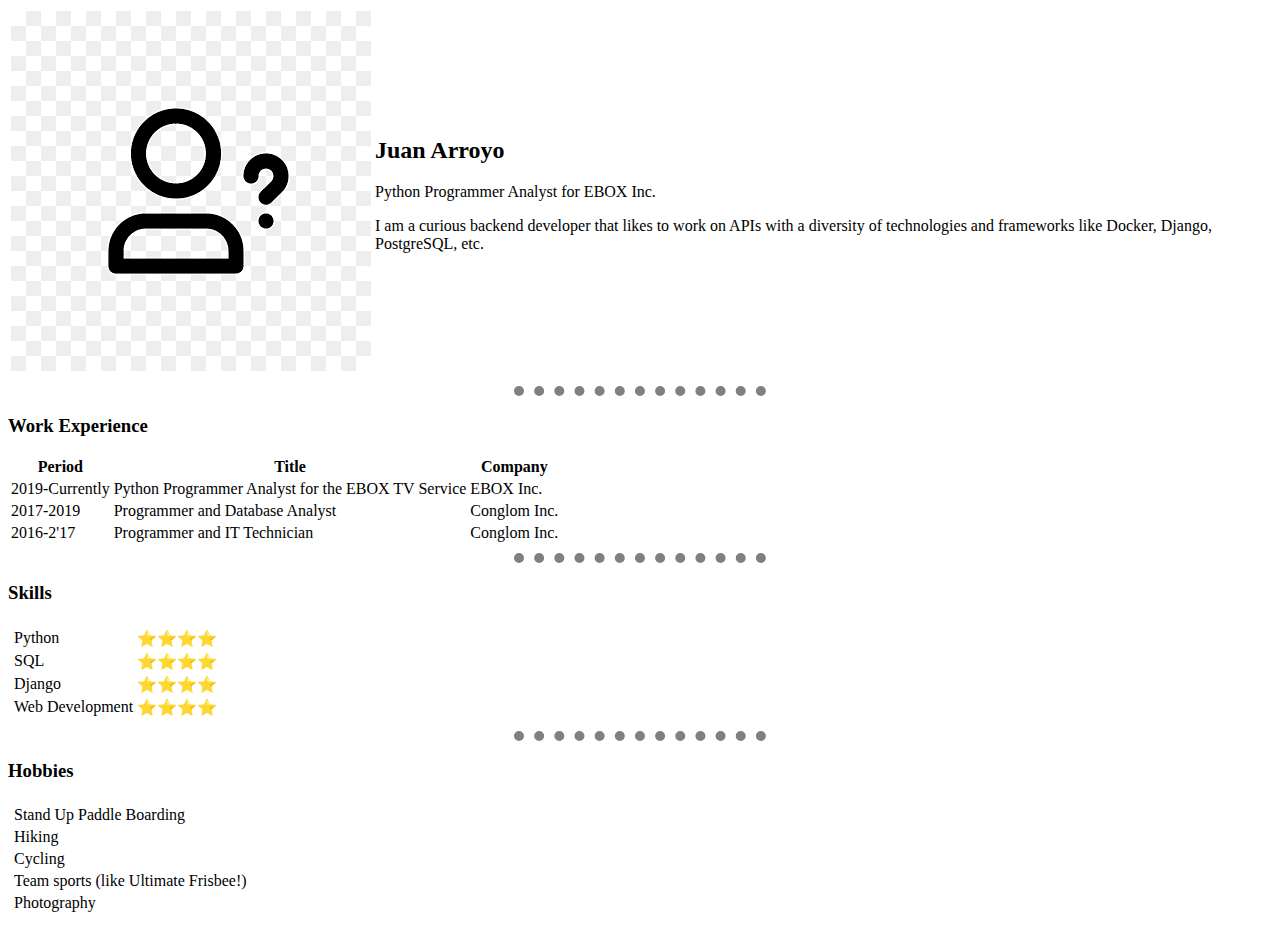
==== index.html @ 27d3938d "Proper folder structure" ====
<!DOCTYPE html>
<html lang="en">
  <head>
    <meta charset="UTF-8">
    <meta name="viewport" content="width=device-width, initial-scale=1.0">
    <meta http-equiv="X-UA-Compatible" content="ie=edge">
    <title>My CV</title>
    <link rel="stylesheet" href="css/style.css">
  </head>
  <body>

    <table>
        <tr>
            <td>
                <img src="images/avatar.png" />
            </td>
            <td>
                <h2>Juan Arroyo</h2>
                <p>Python Programmer Analyst for EBOX Inc.</p>
                <p>
                    I am a curious backend developer that likes to work on APIs with
                    a diversity of technologies and frameworks like Docker, Django, 
                    PostgreSQL, etc.
                </p>
            </td>
        </tr>
    </table>
	
    <hr>

    <h3>Work Experience</h3>
    <table>
        <thead>
            <tr>
                <th>Period</th>
                <th>Title</th>
                <th>Company</th>
            </tr>
        </thead>
        <tbody>
            <tr>
                <td>2019-Currently</td>
                <td>Python Programmer Analyst for the EBOX TV Service</td>
                <td>EBOX Inc.</td>
            </tr>
            <tr>
                <td>2017-2019</td>
                <td>Programmer and Database Analyst</td>
                <td>Conglom Inc.</td>
            </tr>
            <tr>
                <td>2016-2'17</td>
                <td>Programmer and IT Technician</td>
                <td>Conglom Inc.</td>
            </tr>
        </tbody>
    </table>

    <hr>

    <h3>Skills</h3>
    <table>
        <tr>
            <td>
                <table>
                    <tr>
                        <td>Python</td><td>⭐⭐⭐⭐</td>
                    </tr>
                    <tr>
                        <td>SQL</td><td>⭐⭐⭐⭐</td>
                    </tr>
                    <tr>
                        <td>Django</td><td>⭐⭐⭐⭐</td>
                    </tr>
                    <tr>
                        <td>Web Development</td><td>⭐⭐⭐⭐</td>
                    </tr>
                </table>
            </td>
        </tr>
    </table>

    <hr>

    <h3>Hobbies</h3>
    <table>
        <tr>
            <td>
                <table>
                    <tr>
                        <td>Stand Up Paddle Boarding</td>
                    </tr>
                    <tr>
                        <td>Hiking</td>
                    </tr>
                    <tr>
                        <td>Cycling</td>
                    </tr>
                    <tr>
                        <td>Team sports (like Ultimate Frisbee!)</td>
                    </tr>
                    <tr>
                        <td>Photography</td>
                    </tr>
                </table>
            </td>
        </tr>
    </table>

  </body>
</html>
---- css/style.css ----
hr {
    border-color: grey;
    border-width: 10px;
    border-style: none;
    border-top-style: dotted;
    width: 20%;
}
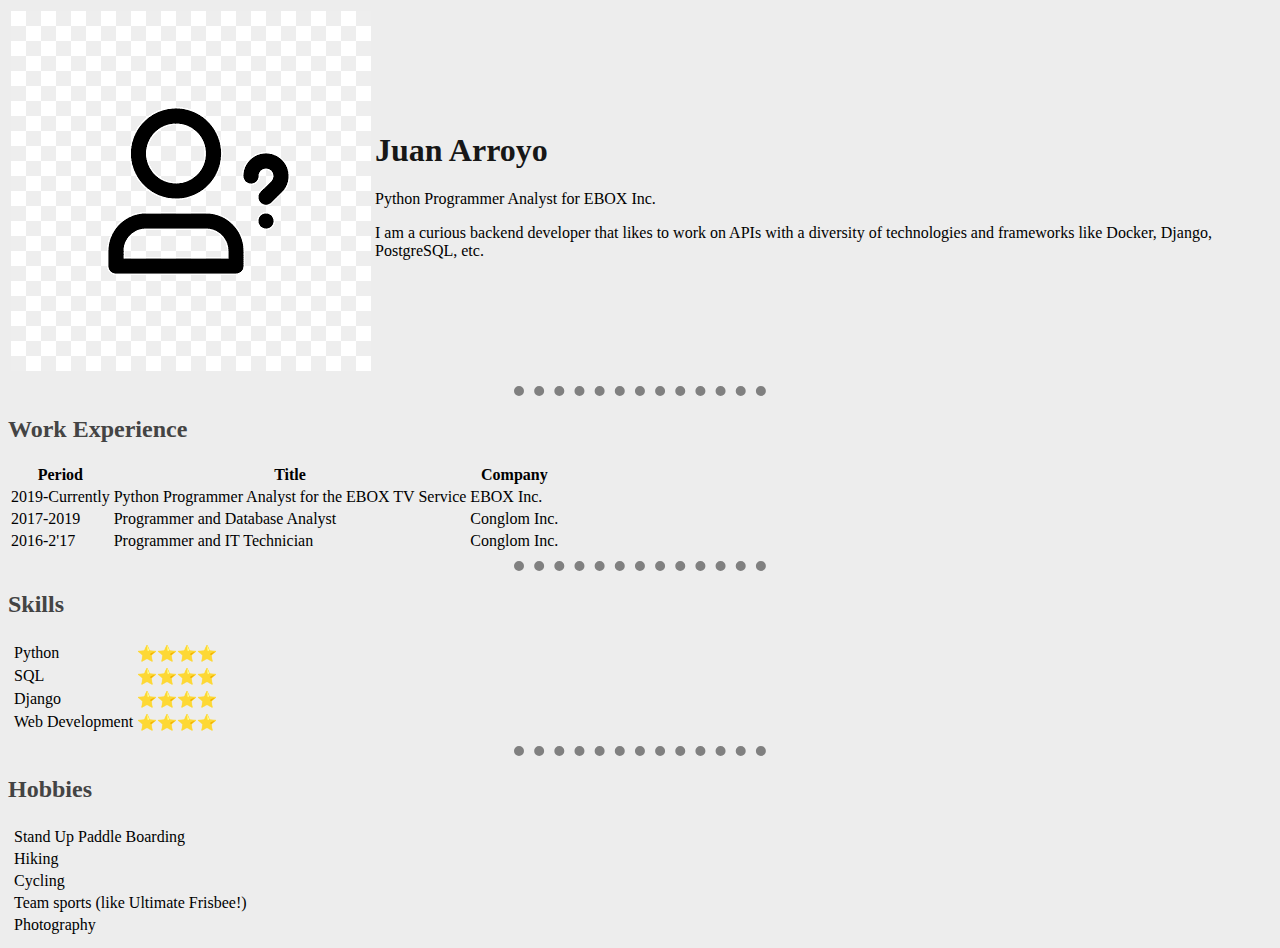
==== commit 5c02d949: "Work on CSS" ====
--- a/index.html
+++ b/index.html
@@ -15,7 +15,7 @@
                 <img src="images/avatar.png" />
             </td>
             <td>
-                <h2>Juan Arroyo</h2>
+                <h1>Juan Arroyo</h1>
                 <p>Python Programmer Analyst for EBOX Inc.</p>
                 <p>
                     I am a curious backend developer that likes to work on APIs with
@@ -28,7 +28,7 @@
 	
     <hr>
 
-    <h3>Work Experience</h3>
+    <h2>Work Experience</h2>
     <table>
         <thead>
             <tr>
@@ -58,7 +58,7 @@
 
     <hr>
 
-    <h3>Skills</h3>
+    <h2>Skills</h2>
     <table>
         <tr>
             <td>
@@ -82,7 +82,7 @@
 
     <hr>
 
-    <h3>Hobbies</h3>
+    <h2>Hobbies</h2>
     <table>
         <tr>
             <td>
--- a/css/style.css
+++ b/css/style.css
@@ -4,4 +4,20 @@
     border-style: none;
     border-top-style: dotted;
     width: 20%;
+}
+
+h1 {
+    color: #171717;
+}
+
+h2 {
+    color: #444444;
+}
+
+h3 {
+    color: #DA0037;
+}
+
+body {
+    background-color: #EDEDED;
 }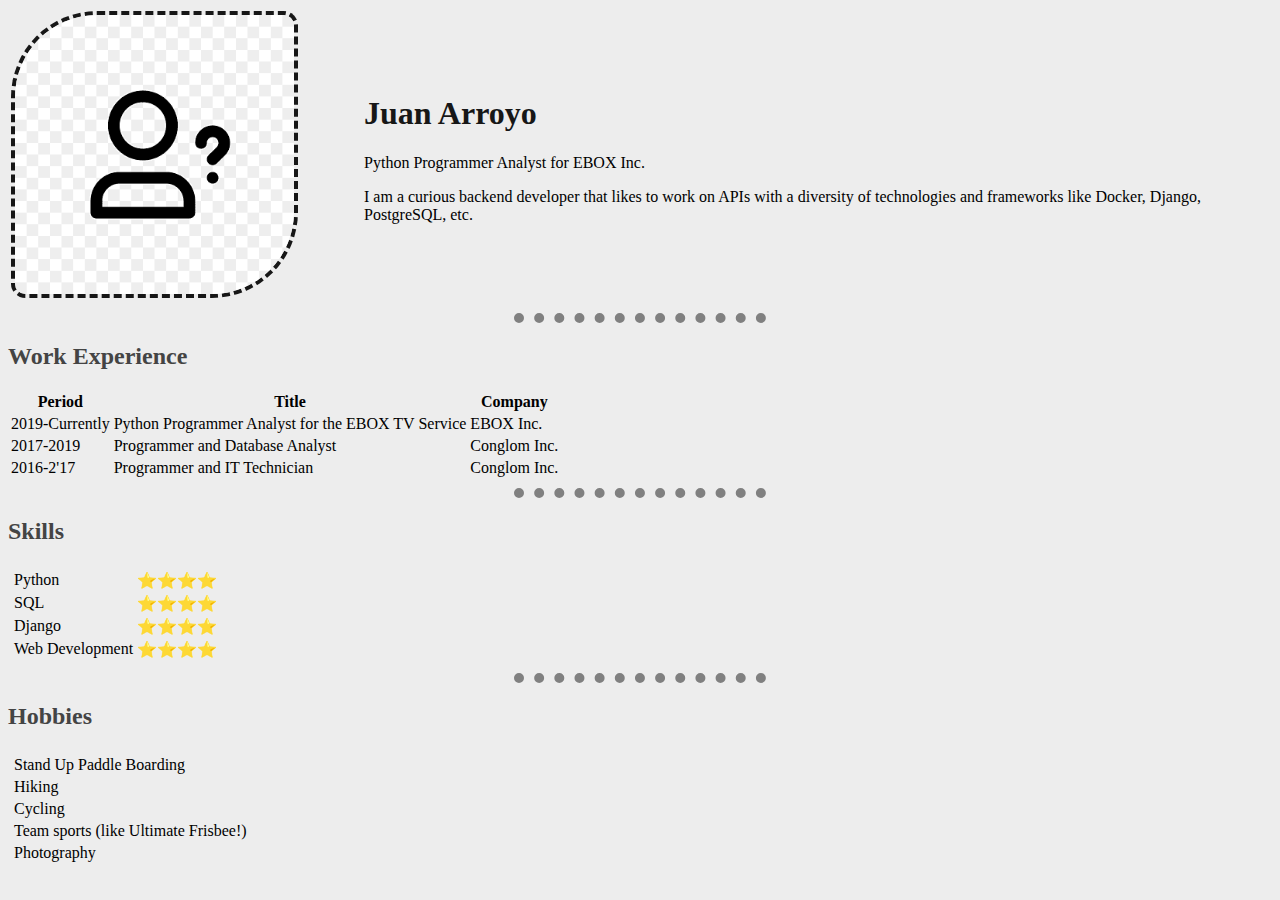
==== commit 7c03fc8d: "More CSS changes" ====
--- a/index.html
+++ b/index.html
@@ -12,7 +12,7 @@
     <table>
         <tr>
             <td>
-                <img src="images/avatar.png" />
+                <img class="avatar circular" src="images/avatar.png" />
             </td>
             <td>
                 <h1>Juan Arroyo</h1>
--- a/css/style.css
+++ b/css/style.css
@@ -20,4 +20,17 @@
 
 body {
     background-color: #EDEDED;
-}+}
+
+/* Class selectors */
+
+img.avatar {
+    border: dashed;
+    border-width: 4px;
+    border-color: #171717;
+    max-width: 80%;
+}
+
+img.circular {
+    border-radius: 30% 5%;
+}
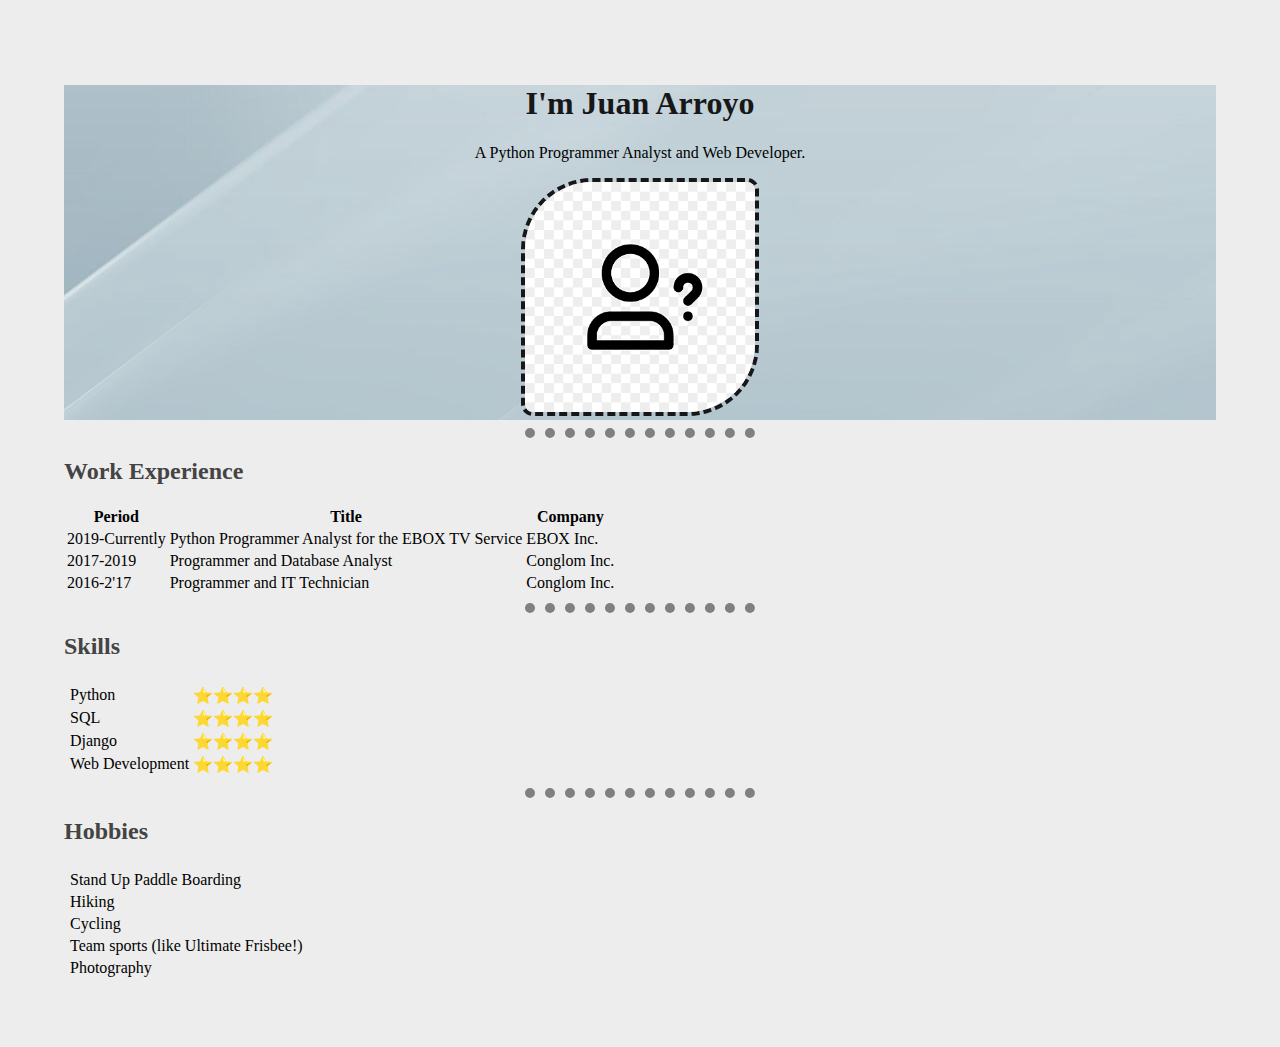
==== commit 4d2d9fde: "CSS and format changes" ====
--- a/index.html
+++ b/index.html
@@ -6,25 +6,15 @@
     <meta http-equiv="X-UA-Compatible" content="ie=edge">
     <title>My CV</title>
     <link rel="stylesheet" href="css/style.css">
+    <link rel="shortcut icon" href="icons/favicon.ico" type="image/x-icon">
   </head>
   <body>
 
-    <table>
-        <tr>
-            <td>
-                <img class="avatar circular" src="images/avatar.png" />
-            </td>
-            <td>
-                <h1>Juan Arroyo</h1>
-                <p>Python Programmer Analyst for EBOX Inc.</p>
-                <p>
-                    I am a curious backend developer that likes to work on APIs with
-                    a diversity of technologies and frameworks like Docker, Django, 
-                    PostgreSQL, etc.
-                </p>
-            </td>
-        </tr>
-    </table>
+    <div class="page-box" id="top-box">
+        <h1>I'm Juan Arroyo</h1>
+        <p>A Python Programmer Analyst and Web Developer.</p>
+        <img class="avatar circular" src="images/avatar.png" />
+    </div>
 	
     <hr>
 
--- a/css/style.css
+++ b/css/style.css
@@ -19,6 +19,8 @@
 }
 
 body {
+    margin: 0;
+    padding: 5%;
     background-color: #EDEDED;
 }
 
@@ -28,9 +30,21 @@
     border: dashed;
     border-width: 4px;
     border-color: #171717;
-    max-width: 80%;
+    max-width: 20%;
+}
+
+img.avatar:hover {
+    max-width: 21%;
+    width: 21%;
 }
 
 img.circular {
     border-radius: 30% 5%;
 }
+
+/* ID Selectors */
+
+#top-box {
+    text-align: center;
+    background-image: url("../images/softoilbackbroundpainting.jpg");
+}
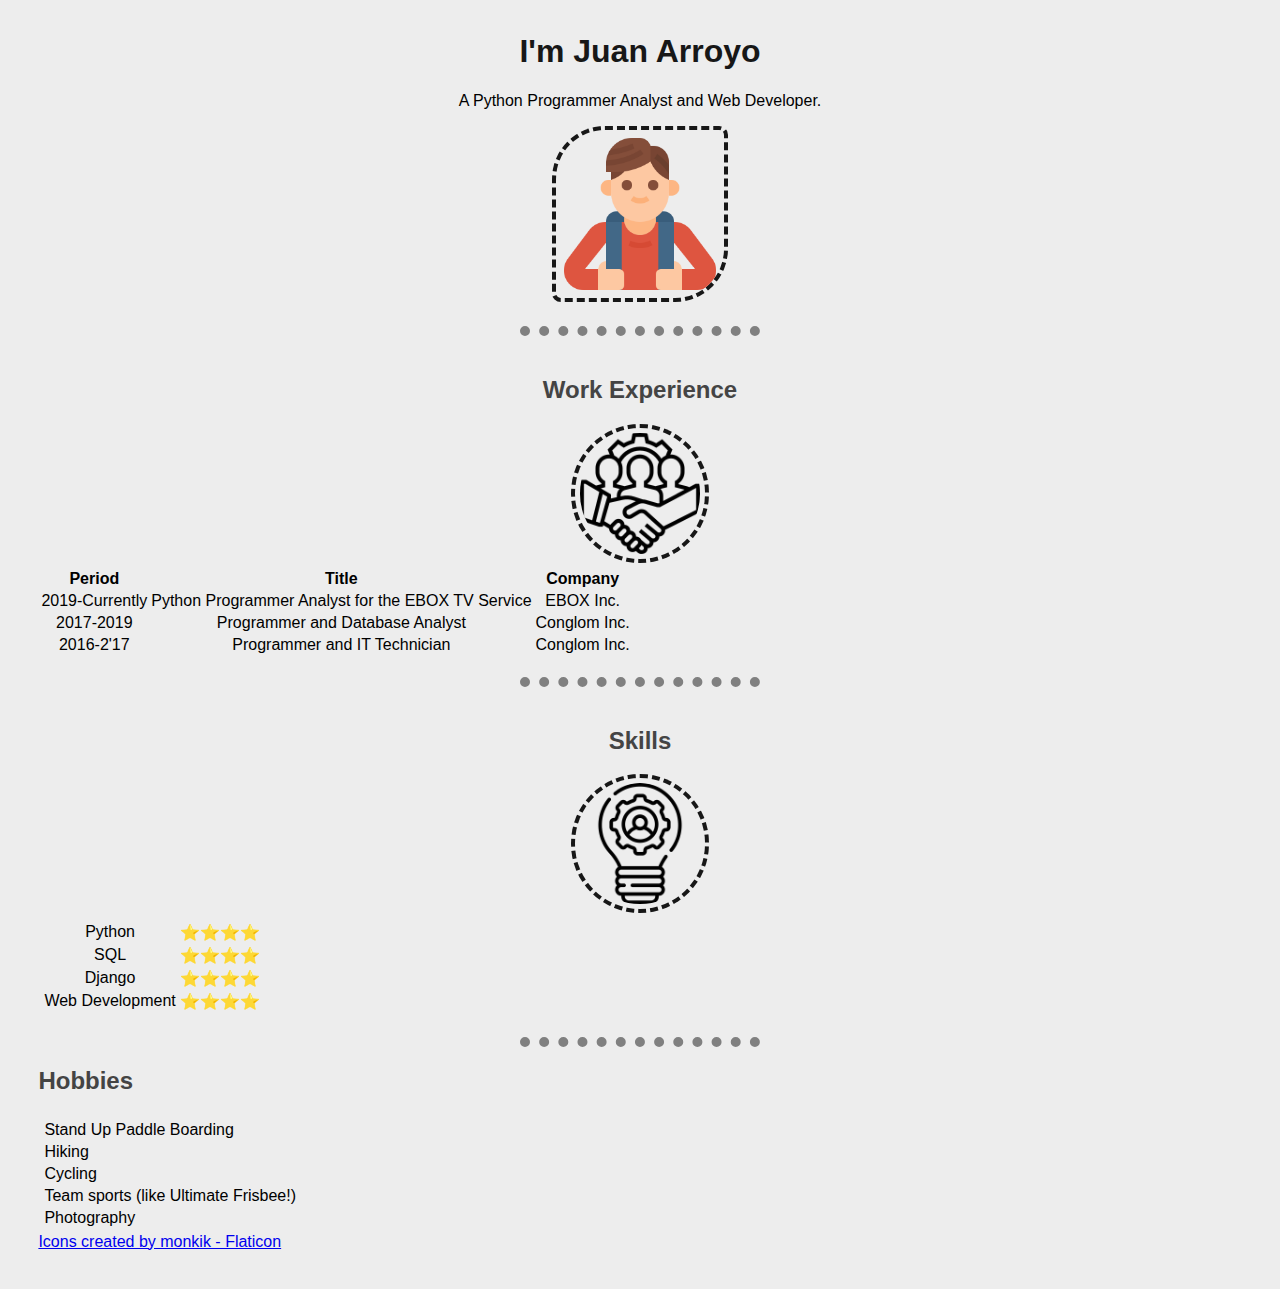
==== commit 673795c3: "Working on the design" ====
--- a/index.html
+++ b/index.html
@@ -10,65 +10,72 @@
   </head>
   <body>
 
-    <div class="page-box" id="top-box">
+    <div class="page-box">
         <h1>I'm Juan Arroyo</h1>
         <p>A Python Programmer Analyst and Web Developer.</p>
-        <img class="avatar circular" src="images/avatar.png" />
+        <img class="avatar" src="icons/avatar.png" />
+        
     </div>
 	
     <hr>
 
-    <h2>Work Experience</h2>
-    <table>
-        <thead>
-            <tr>
-                <th>Period</th>
-                <th>Title</th>
-                <th>Company</th>
-            </tr>
-        </thead>
-        <tbody>
-            <tr>
-                <td>2019-Currently</td>
-                <td>Python Programmer Analyst for the EBOX TV Service</td>
-                <td>EBOX Inc.</td>
-            </tr>
-            <tr>
-                <td>2017-2019</td>
-                <td>Programmer and Database Analyst</td>
-                <td>Conglom Inc.</td>
-            </tr>
-            <tr>
-                <td>2016-2'17</td>
-                <td>Programmer and IT Technician</td>
-                <td>Conglom Inc.</td>
-            </tr>
-        </tbody>
-    </table>
+    <div class="page-box">
+        <h2>Work Experience</h2>
+        <img class="smallcircle" src="icons/team.png" />
+        <table>
+            <thead>
+                <tr>
+                    <th>Period</th>
+                    <th>Title</th>
+                    <th>Company</th>
+                </tr>
+            </thead>
+            <tbody>
+                <tr>
+                    <td>2019-Currently</td>
+                    <td>Python Programmer Analyst for the EBOX TV Service</td>
+                    <td>EBOX Inc.</td>
+                </tr>
+                <tr>
+                    <td>2017-2019</td>
+                    <td>Programmer and Database Analyst</td>
+                    <td>Conglom Inc.</td>
+                </tr>
+                <tr>
+                    <td>2016-2'17</td>
+                    <td>Programmer and IT Technician</td>
+                    <td>Conglom Inc.</td>
+                </tr>
+            </tbody>
+        </table>
+    </div>
 
     <hr>
 
-    <h2>Skills</h2>
-    <table>
-        <tr>
-            <td>
-                <table>
-                    <tr>
-                        <td>Python</td><td>⭐⭐⭐⭐</td>
-                    </tr>
-                    <tr>
-                        <td>SQL</td><td>⭐⭐⭐⭐</td>
-                    </tr>
-                    <tr>
-                        <td>Django</td><td>⭐⭐⭐⭐</td>
-                    </tr>
-                    <tr>
-                        <td>Web Development</td><td>⭐⭐⭐⭐</td>
-                    </tr>
-                </table>
-            </td>
-        </tr>
-    </table>
+    <div class="page-box">
+        <h2>Skills</h2>
+        <img class="smallcircle" src="icons/skill.png" />
+        <table>
+            <tr>
+                <td>
+                    <table>
+                        <tr>
+                            <td>Python</td><td>⭐⭐⭐⭐</td>
+                        </tr>
+                        <tr>
+                            <td>SQL</td><td>⭐⭐⭐⭐</td>
+                        </tr>
+                        <tr>
+                            <td>Django</td><td>⭐⭐⭐⭐</td>
+                        </tr>
+                        <tr>
+                            <td>Web Development</td><td>⭐⭐⭐⭐</td>
+                        </tr>
+                    </table>
+                </td>
+            </tr>
+        </table>
+    </div>
 
     <hr>
 
@@ -97,5 +104,9 @@
         </tr>
     </table>
 
+    <footer>
+        <a href="https://www.flaticon.com/free-icons/" title="icons">Icons created by monkik - Flaticon</a>
+    </footer>
+
   </body>
 </html>--- a/css/style.css
+++ b/css/style.css
@@ -20,8 +20,12 @@
 
 body {
     margin: 0;
-    padding: 5%;
+    padding-top: 0%;
+    padding-left: 3%;
+    padding-right: 3%;
+    padding-bottom: 3%;
     background-color: #EDEDED;
+    font-family: sans-serif;
 }
 
 /* Class selectors */
@@ -30,21 +34,27 @@
     border: dashed;
     border-width: 4px;
     border-color: #171717;
-    max-width: 20%;
+    max-width: 14%;
+    border-radius: 30% 5%;
 }
 
 img.avatar:hover {
-    max-width: 21%;
-    width: 21%;
+    max-width: 15%;
+    width: 15%;
 }
 
-img.circular {
-    border-radius: 30% 5%;
+img.smallcircle {
+    margin: 0;
+    border: dashed;
+    border-width: 4px;
+    border-color: #171717;
+    padding: 5px;
+    width: 10%;
+    border-radius: 50%;
 }
 
-/* ID Selectors */
-
-#top-box {
+.page-box {
     text-align: center;
-    background-image: url("../images/softoilbackbroundpainting.jpg");
+    padding-top: 1%;
+    padding-bottom: 1%;
 }
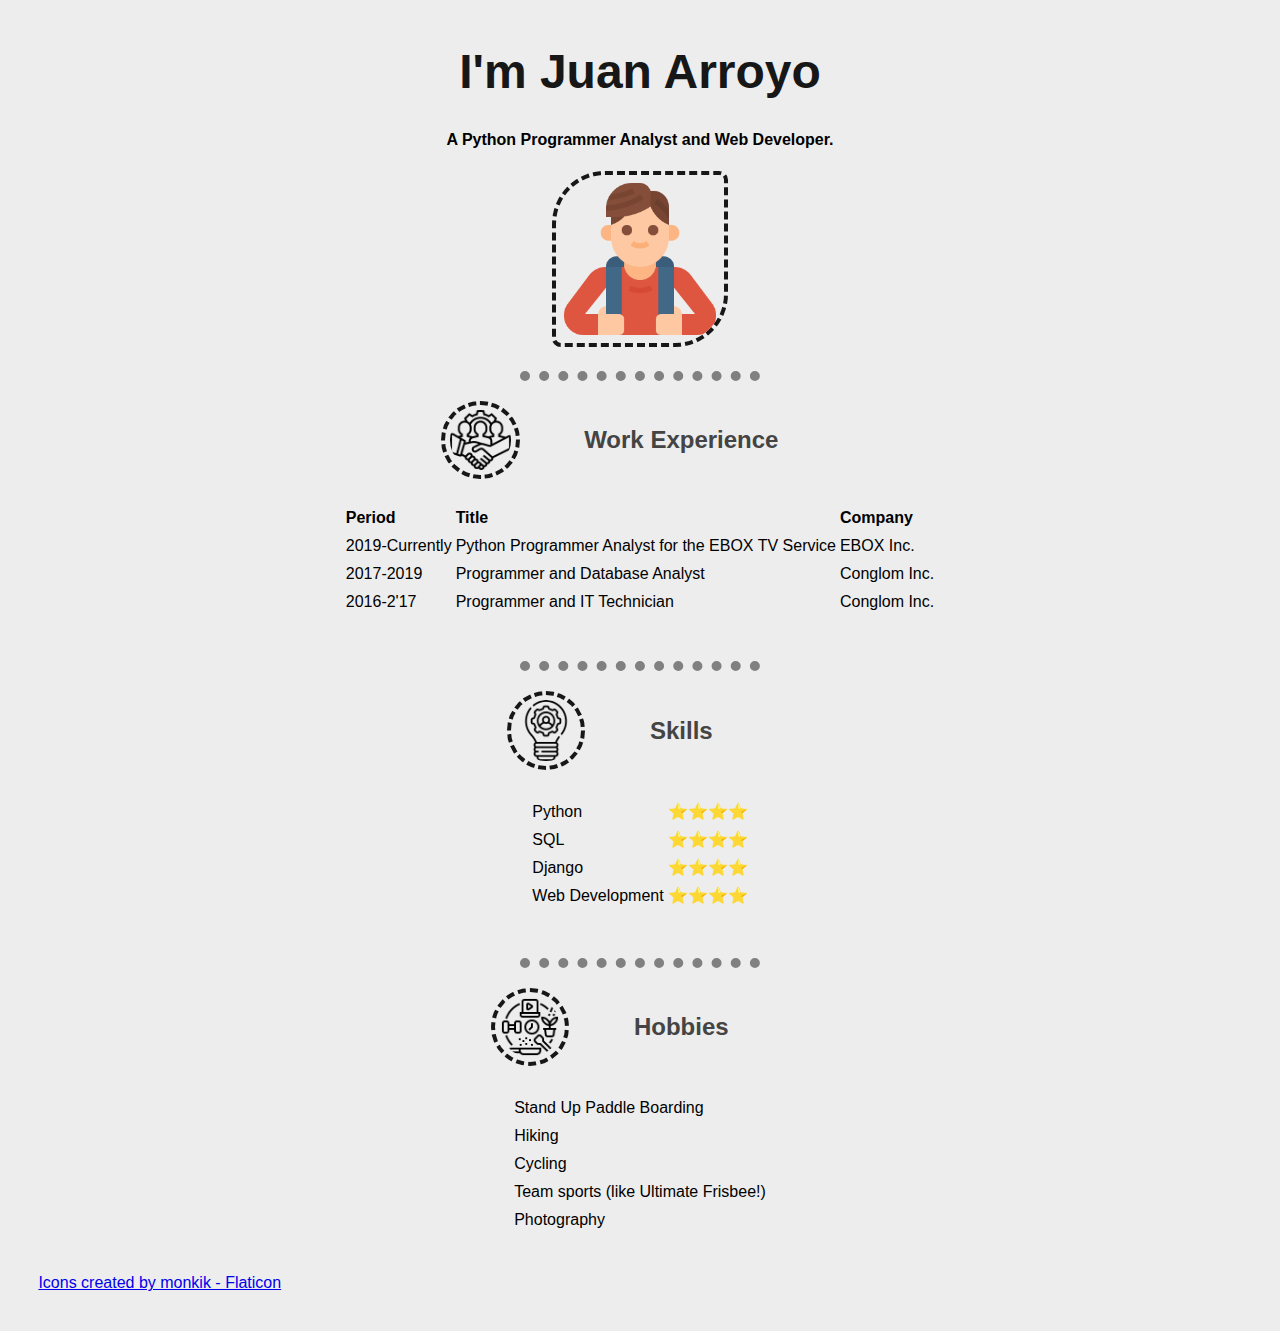
==== commit b072e456: "CSS and design changes" ====
--- a/index.html
+++ b/index.html
@@ -12,7 +12,7 @@
 
     <div class="page-box">
         <h1>I'm Juan Arroyo</h1>
-        <p>A Python Programmer Analyst and Web Developer.</p>
+        <h4>A Python Programmer Analyst and Web Developer.</h4>
         <img class="avatar" src="icons/avatar.png" />
         
     </div>
@@ -20,8 +20,10 @@
     <hr>
 
     <div class="page-box">
-        <h2>Work Experience</h2>
-        <img class="smallcircle" src="icons/team.png" />
+        <div class="box-title">
+            <img class="smallcircle" src="icons/team.png" />
+            <h2>Work Experience</h2>
+        </div>
         <table>
             <thead>
                 <tr>
@@ -53,8 +55,10 @@
     <hr>
 
     <div class="page-box">
-        <h2>Skills</h2>
-        <img class="smallcircle" src="icons/skill.png" />
+        <div class="box-title">
+            <img class="smallcircle" src="icons/skill.png" />
+            <h2>Skills</h2>
+        </div>
         <table>
             <tr>
                 <td>
@@ -79,33 +83,38 @@
 
     <hr>
 
-    <h2>Hobbies</h2>
-    <table>
-        <tr>
-            <td>
-                <table>
-                    <tr>
-                        <td>Stand Up Paddle Boarding</td>
-                    </tr>
-                    <tr>
-                        <td>Hiking</td>
-                    </tr>
-                    <tr>
-                        <td>Cycling</td>
-                    </tr>
-                    <tr>
-                        <td>Team sports (like Ultimate Frisbee!)</td>
-                    </tr>
-                    <tr>
-                        <td>Photography</td>
-                    </tr>
-                </table>
-            </td>
-        </tr>
-    </table>
+    <div class="page-box">
+        <div class="box-title">
+            <img class="smallcircle" src="icons/hobbies.png" />
+            <h2>Hobbies</h2>
+        </div>
+        <table>
+            <tr>
+                <td>
+                    <table>
+                        <tr>
+                            <td>Stand Up Paddle Boarding</td>
+                        </tr>
+                        <tr>
+                            <td>Hiking</td>
+                        </tr>
+                        <tr>
+                            <td>Cycling</td>
+                        </tr>
+                        <tr>
+                            <td>Team sports (like Ultimate Frisbee!)</td>
+                        </tr>
+                        <tr>
+                            <td>Photography</td>
+                        </tr>
+                    </table>
+                </td>
+            </tr>
+        </table>
+    </div>
 
     <footer>
-        <a href="https://www.flaticon.com/free-icons/" title="icons">Icons created by monkik - Flaticon</a>
+        <a href="https://www.flaticon.com/" title="icons">Icons created by monkik - Flaticon</a>
     </footer>
 
   </body>
--- a/css/style.css
+++ b/css/style.css
@@ -49,7 +49,7 @@
     border-width: 4px;
     border-color: #171717;
     padding: 5px;
-    width: 10%;
+    width: 5%;
     border-radius: 50%;
 }
 
@@ -58,3 +58,22 @@
     padding-top: 1%;
     padding-bottom: 1%;
 }
+
+.page-box > h1 {
+    font-size: 3rem;
+}
+
+.page-box > table {
+    margin-top: 2%;
+    margin-bottom: 2%;
+    margin-left: auto;
+    margin-right: auto;
+    text-align: left;
+    line-height: 1.5;
+}
+
+.page-box > .box-title> .smallcircle, h2{
+    display: inline-block;
+    vertical-align: middle;
+    margin-right: 5%;
+}
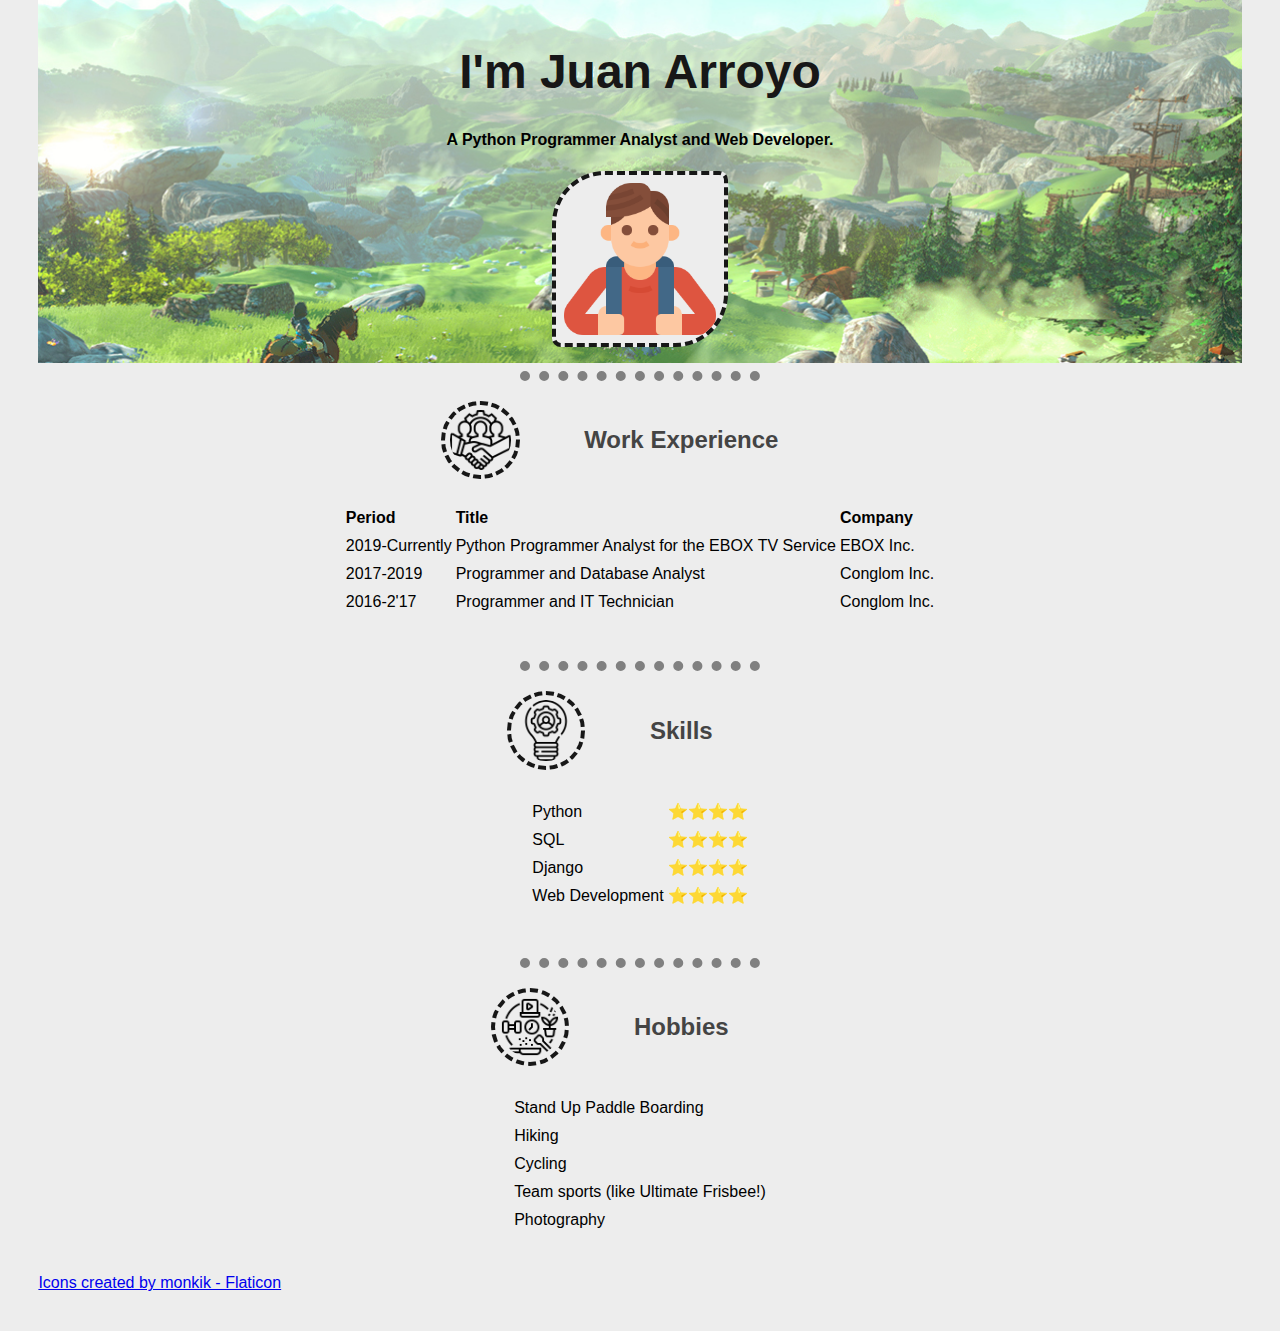
==== commit e3e092cf: "add background 2 top presentation box + transition" ====
--- a/index.html
+++ b/index.html
@@ -10,11 +10,10 @@
   </head>
   <body>
 
-    <div class="page-box">
+    <div class="page-box" id="my_presentation">
         <h1>I'm Juan Arroyo</h1>
         <h4>A Python Programmer Analyst and Web Developer.</h4>
         <img class="avatar" src="icons/avatar.png" />
-        
     </div>
 	
     <hr>
--- a/css/style.css
+++ b/css/style.css
@@ -36,11 +36,13 @@
     border-color: #171717;
     max-width: 14%;
     border-radius: 30% 5%;
+    background-color: #EDEDED;
 }
 
 img.avatar:hover {
     max-width: 15%;
     width: 15%;
+    transition: 2s;
 }
 
 img.smallcircle {
@@ -77,3 +79,12 @@
     vertical-align: middle;
     margin-right: 5%;
 }
+
+/* IDs */
+
+#my_presentation {
+    background-image: url("../images/botw_.jpg");
+    background-repeat: no-repeat;
+    background-position: center;
+    background-size: 100%;
+}
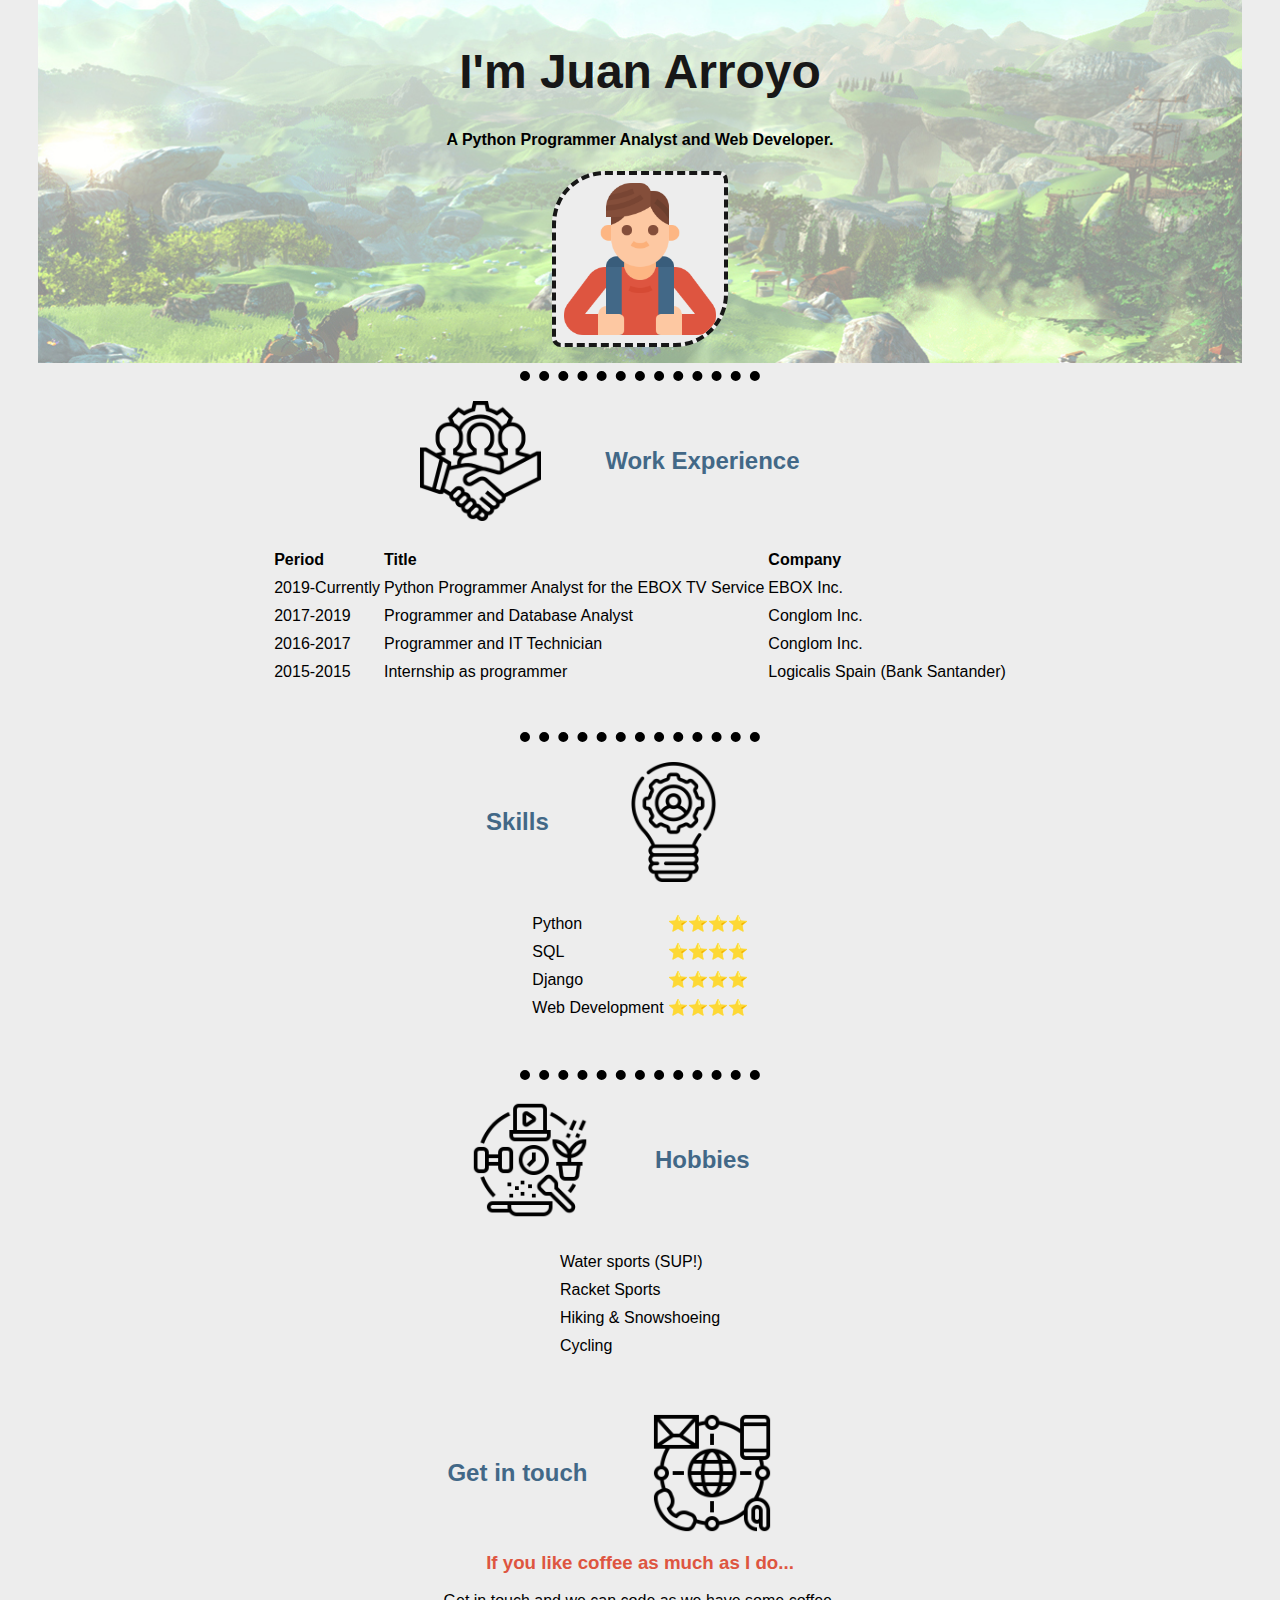
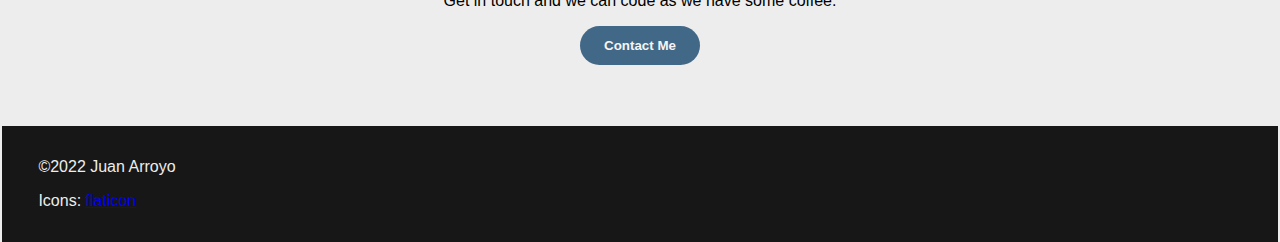
==== commit b58bf2d2: "Some design updates" ====
--- a/index.html
+++ b/index.html
@@ -15,7 +15,7 @@
         <h4>A Python Programmer Analyst and Web Developer.</h4>
         <img class="avatar" src="icons/avatar.png" />
     </div>
-	
+
     <hr>
 
     <div class="page-box">
@@ -43,9 +43,14 @@
                     <td>Conglom Inc.</td>
                 </tr>
                 <tr>
-                    <td>2016-2'17</td>
+                    <td>2016-2017</td>
                     <td>Programmer and IT Technician</td>
                     <td>Conglom Inc.</td>
+                </tr>
+                <tr>
+                    <td>2015-2015</td>
+                    <td>Internship as programmer</td>
+                    <td>Logicalis Spain (Bank Santander)</td>
                 </tr>
             </tbody>
         </table>
@@ -55,8 +60,8 @@
 
     <div class="page-box">
         <div class="box-title">
+            <h2>Skills</h2>
             <img class="smallcircle" src="icons/skill.png" />
-            <h2>Skills</h2>
         </div>
         <table>
             <tr>
@@ -92,19 +97,16 @@
                 <td>
                     <table>
                         <tr>
-                            <td>Stand Up Paddle Boarding</td>
+                            <td>Water sports (SUP!)</td>
                         </tr>
                         <tr>
-                            <td>Hiking</td>
+                            <td>Racket Sports</td>
+                        </tr>
+                        <tr>
+                            <td>Hiking & Snowshoeing</td>
                         </tr>
                         <tr>
                             <td>Cycling</td>
-                        </tr>
-                        <tr>
-                            <td>Team sports (like Ultimate Frisbee!)</td>
-                        </tr>
-                        <tr>
-                            <td>Photography</td>
                         </tr>
                     </table>
                 </td>
@@ -112,8 +114,21 @@
         </table>
     </div>
 
+    <div class="page-box">
+        <div class="box-title">
+            <h2>Get in touch</h2>
+            <img class="smallcircle" src="icons/contact.png" />
+        </div>
+        <h3>If you like coffee as much as I do...</h3>
+        <p>Get in touch and we can code as we have some coffee.</p>
+        <form action="mailto:jaarsolares@gmail.com" method="post">
+            <input type="submit" value="Contact Me">
+        </form>
+    </div>
+
     <footer>
-        <a href="https://www.flaticon.com/" title="icons">Icons created by monkik - Flaticon</a>
+        <p>©2022 Juan Arroyo</p>
+        <p>Icons: <a href="https://www.flaticon.com/">flaticon</a></p>
     </footer>
 
   </body>
--- a/css/style.css
+++ b/css/style.css
@@ -1,5 +1,5 @@
 hr {
-    border-color: grey;
+    border-color: #000000;
     border-width: 10px;
     border-style: none;
     border-top-style: dotted;
@@ -11,11 +11,11 @@
 }
 
 h2 {
-    color: #444444;
+    color: #426887;
 }
 
 h3 {
-    color: #DA0037;
+    color: #de5540;
 }
 
 body {
@@ -23,9 +23,38 @@
     padding-top: 0%;
     padding-left: 3%;
     padding-right: 3%;
-    padding-bottom: 3%;
     background-color: #EDEDED;
     font-family: sans-serif;
+}
+
+footer {
+    background-color: #171717;
+    min-width: 100%;
+    width: 100%;
+    padding-left: 3%;
+    padding-right: 3%;
+    padding-top: 1em;
+    padding-bottom: 1em;
+    margin-left: -3%;
+    margin-right: -3%;
+    margin-top: 4%;
+    color: #EDEDED;
+}
+
+input[type=button], input[type=submit], input[type=reset] {
+    border-radius: 28px;
+    border-style: none;
+    color: whitesmoke;
+    font-weight: bold;
+    background-color: #426887;
+    width: auto;
+    padding: 1% 2%;
+}
+
+input[type=button]:hover, input[type=submit]:hover, input[type=reset]:hover {
+    background-color: #8aa7be;
+    color: #000000;
+    cursor: grab;
 }
 
 /* Class selectors */
@@ -37,22 +66,18 @@
     max-width: 14%;
     border-radius: 30% 5%;
     background-color: #EDEDED;
+    transition: 0.5s;
 }
 
 img.avatar:hover {
     max-width: 15%;
     width: 15%;
-    transition: 2s;
+    transition: 0.5s;
 }
 
 img.smallcircle {
     margin: 0;
-    border: dashed;
-    border-width: 4px;
-    border-color: #171717;
-    padding: 5px;
-    width: 5%;
-    border-radius: 50%;
+    width: 10%;
 }
 
 .page-box {
